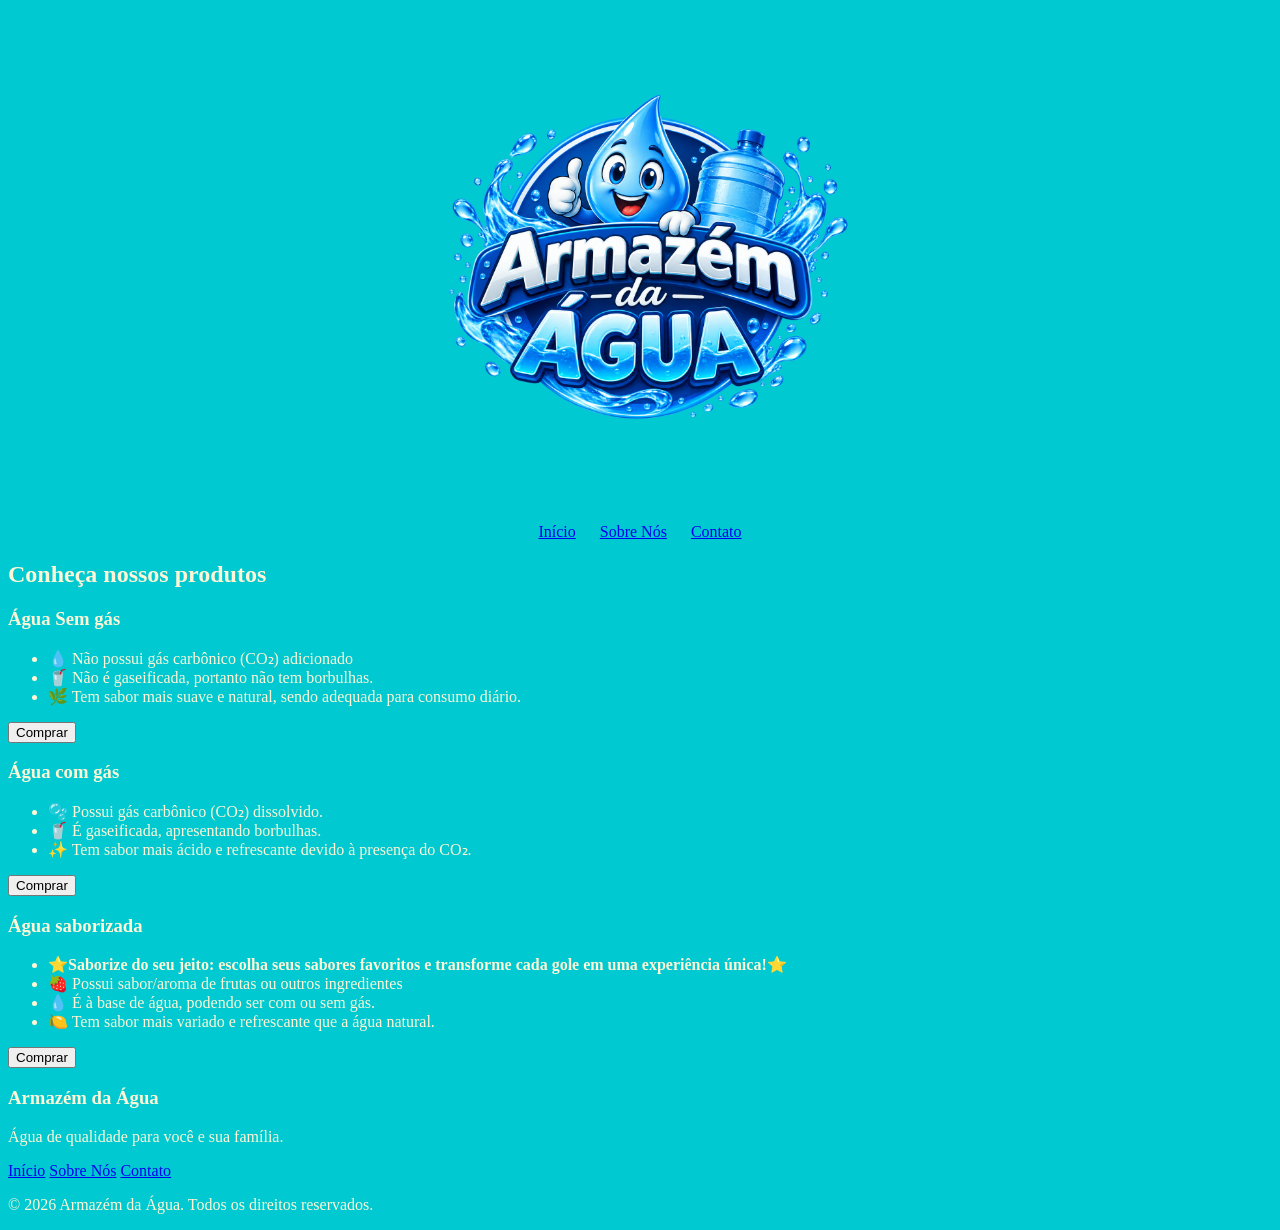
==== Site/Page/index.html @ 369a60cc "atalizado" ====
<!DOCTYPE html>
<html lang="pt-br">

<head>
    <meta charset="UTF-8">
    <meta name="viewport" content="width=device-width, initial-scale=1.0">
    <title>Armazém da Água</title>
    <link rel="stylesheet" href="../CSS/style.css">
</head>

<body>
    <header>
        <section class="class">
            <div id="Logo">
                <img src="../Logo/ChatGPT Image 17_08_2026, 20_45_59.png" alt="Logo"> 
                <nav>
                    <a href="Início.html">Início</a>
                    <a href="sobre.html">Sobre Nós</a>
                    <a href="contato.html">Contato</a>
                </nav>
            </div>
        </section>
    </header>
    <main>
        <h2>Conheça nossos produtos</h2>
        <section class="section">
            <div id="Produtos1">
                <h3>Água Sem gás </h3>
                <ul>
                    <li>💧 Não possui gás carbônico (CO₂) adicionado</li>
                    <li>🥤 Não é gaseificada, portanto não tem borbulhas.</li>
                    <li>🌿 Tem sabor mais suave e natural, sendo adequada para consumo diário.</li>
                </ul>
                <button>Comprar</button>
            </div>
        </section>
        <section class="section">
            <div id="produto2">
                <h3>Água com gás</h3>
                <ul>
                    <li>🫧 Possui gás carbônico (CO₂) dissolvido.</li>
                    <li>🥤 É gaseificada, apresentando borbulhas.</li>
                    <li>✨ Tem sabor mais ácido e refrescante devido à presença do CO₂.</li>
                </ul>
                <button>Comprar</button>
            </div>
        </section>
        <section class="section">
            <div id="Produto3">
                <h3>Água saborizada </h3>
                <ul>
                    <li><strong>⭐Saborize do seu jeito: escolha seus sabores favoritos e transforme cada gole em uma
                            experiência única!⭐</strong></li>
                    <li>🍓 Possui sabor/aroma de frutas ou outros ingredientes</li>
                    <li>💧 É à base de água, podendo ser com ou sem gás.</li>
                    <li>🍋 Tem sabor mais variado e refrescante que a água natural.</li>
                </ul>
                <button>Comprar</button>
            </div>
        </section>
    </main>
    <footer>
            <div class="footer-content">
                <h3>Armazém da Água</h3>
                <p>Água de qualidade para você e sua família.</p>

                <div class="footer-links">
                    <a href="Início.html">Início</a>
                    <a href="sobre.html">Sobre Nós</a>
                    <a href="contato.html">Contato</a>
                </div>
                <p class="copyright">
                    &copy; 2026 Armazém da Água. Todos os direitos reservados.
                </p>
            </div>
    </footer>
</body>
</html>
---- Site/CSS/style.css ----
body{
    color: #fef7d5;
    background-color: #00c9d2;
    font-family: 'Times New Roman', Times, serif;
}

#Logo {
    display: flex;
    flex-direction: column;
    align-items: center;
    justify-content: center;
    text-align: center;
}

#Logo img {
    width: 500px;
    height: 500px;
    object-fit: contain;
}

#Logo nav {
    margin-top: 15px;
}

#Logo nav a {
    margin: 0 10px;
}
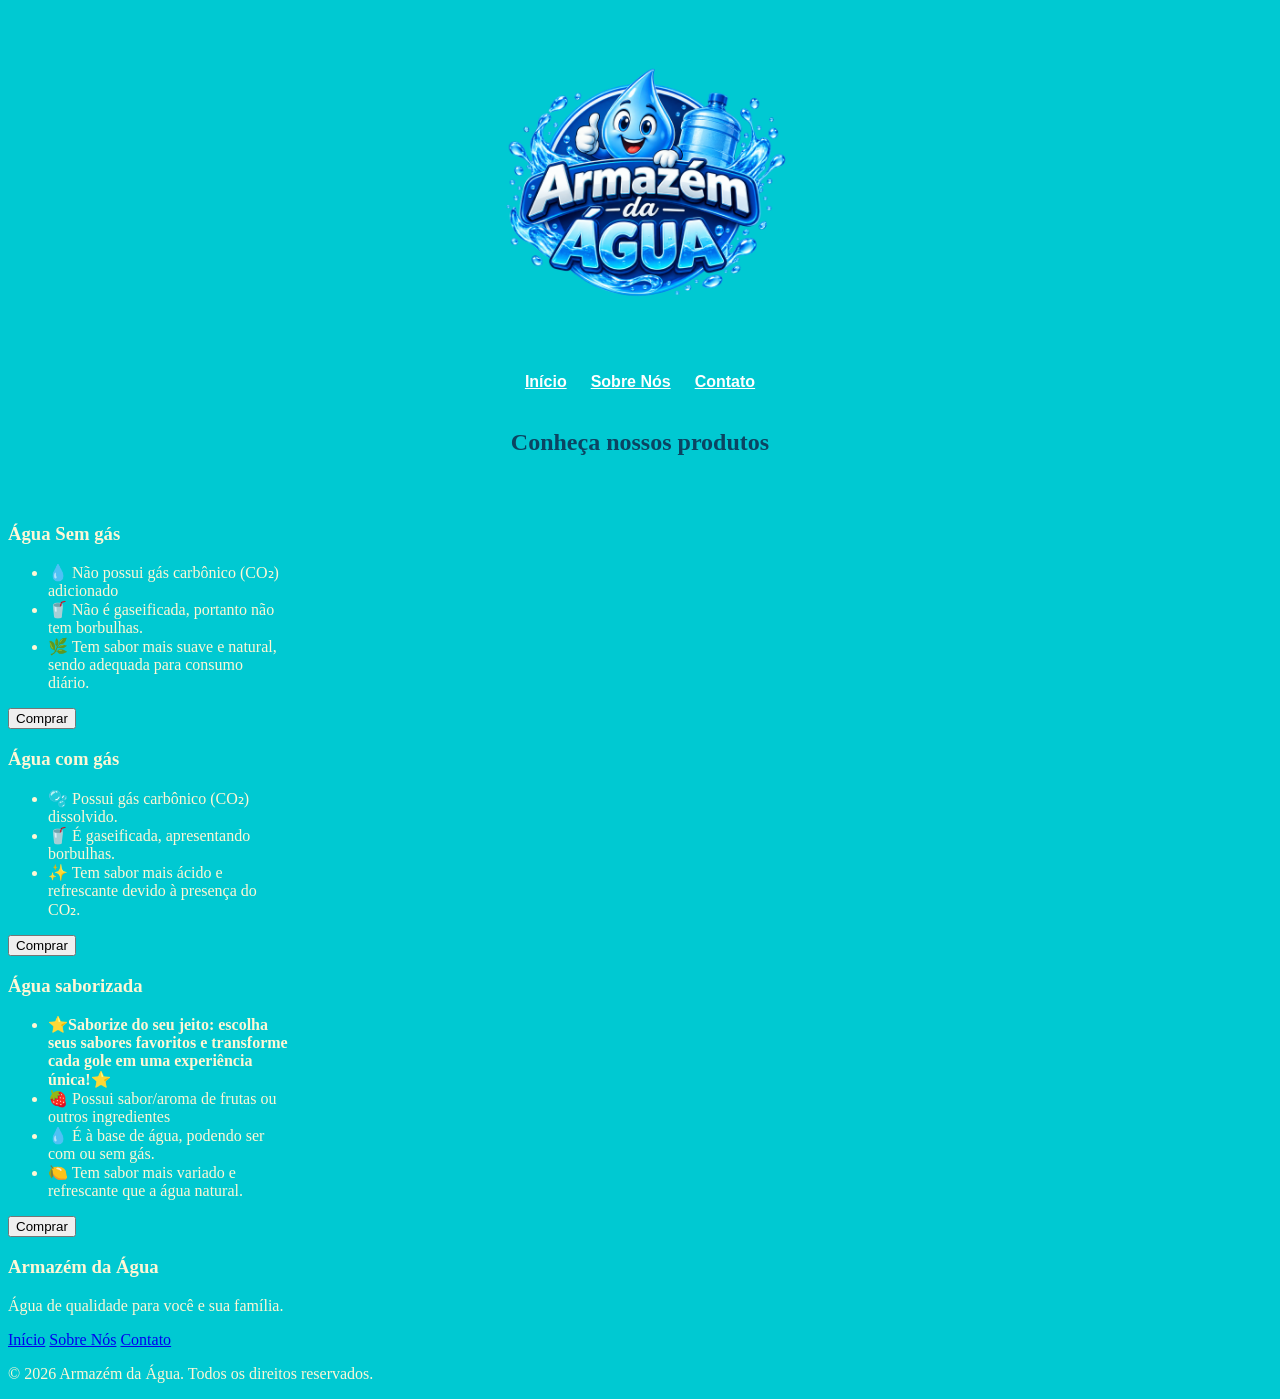
==== commit 2fc260af: "Atualizado" ====
--- a/Site/Page/index.html
+++ b/Site/Page/index.html
@@ -21,8 +21,10 @@
             </div>
         </section>
     </header>
+    <br>
     <main>
         <h2>Conheça nossos produtos</h2>
+        <br>
         <section class="section">
             <div id="Produtos1">
                 <h3>Água Sem gás </h3>
--- a/Site/CSS/style.css
+++ b/Site/CSS/style.css
@@ -13,8 +13,8 @@
 }
 
 #Logo img {
-    width: 500px;
-    height: 500px;
+    width: 350px;
+    height: 350px;
     object-fit: contain;
 }
 
@@ -25,3 +25,27 @@
 #Logo nav a {
     margin: 0 10px;
 }
+
+nav a{
+    color: white;
+    font-family: Arial, Helvetica, sans-serif;
+    font-weight: bolder;
+}
+
+main h2 {
+    text-align: center;
+    color: #0b4462;
+    margin-bottom: 30px;
+}
+
+.produtos {
+    display: flex;
+    justify-content: center;
+    gap: 30px;
+    flex-wrap: wrap;
+}
+
+.section {
+    width: 280px;
+    flex-wrap: wrap;
+}
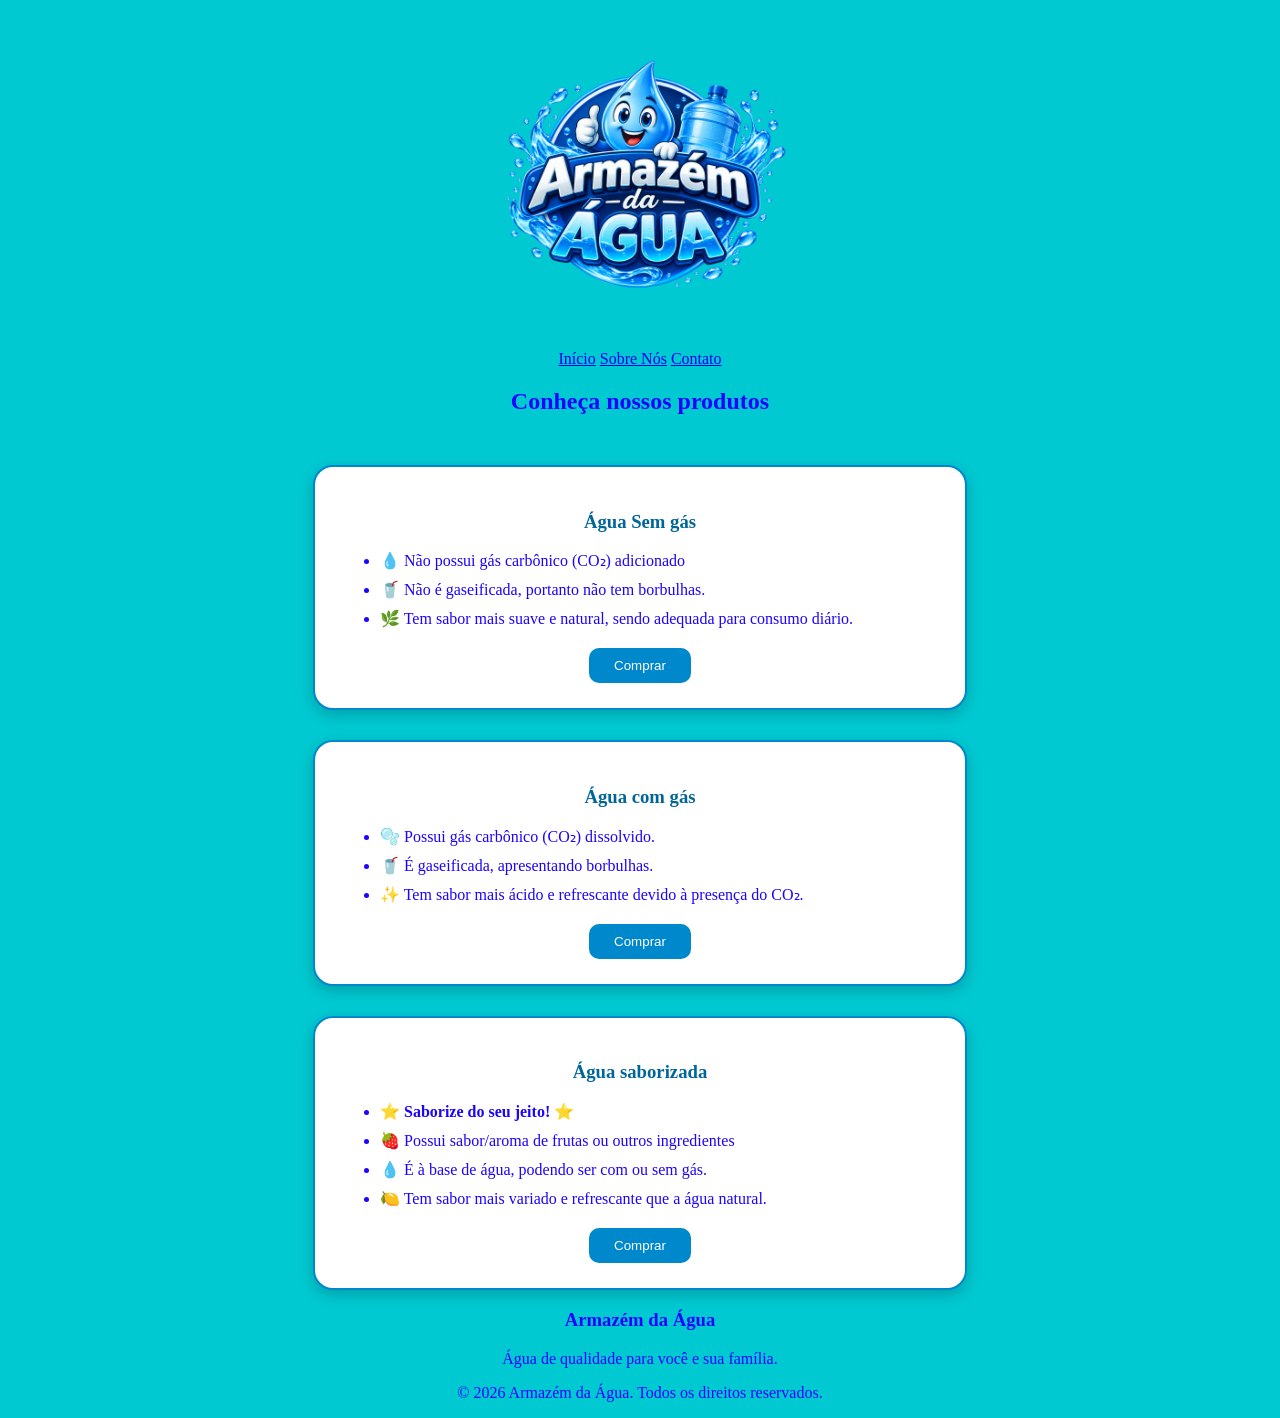
==== commit 8a93966d: "atualizado" ====
--- a/Site/Page/index.html
+++ b/Site/Page/index.html
@@ -7,12 +7,11 @@
     <title>Armazém da Água</title>
     <link rel="stylesheet" href="../CSS/style.css">
 </head>
-
 <body>
     <header>
         <section class="class">
             <div id="Logo">
-                <img src="../Logo/ChatGPT Image 17_08_2026, 20_45_59.png" alt="Logo"> 
+                <img src="../Logo/ChatGPT Image 17_08_2026, 20_45_59.png" alt="Logo">
                 <nav>
                     <a href="Início.html">Início</a>
                     <a href="sobre.html">Sobre Nós</a>
@@ -21,13 +20,11 @@
             </div>
         </section>
     </header>
-    <br>
     <main>
         <h2>Conheça nossos produtos</h2>
-        <br>
         <section class="section">
-            <div id="Produtos1">
-                <h3>Água Sem gás </h3>
+            <div id="produto1">
+                <h3>Água Sem gás</h3>
                 <ul>
                     <li>💧 Não possui gás carbônico (CO₂) adicionado</li>
                     <li>🥤 Não é gaseificada, portanto não tem borbulhas.</li>
@@ -48,11 +45,10 @@
             </div>
         </section>
         <section class="section">
-            <div id="Produto3">
-                <h3>Água saborizada </h3>
+            <div id="produto3">
+                <h3>Água saborizada</h3>
                 <ul>
-                    <li><strong>⭐Saborize do seu jeito: escolha seus sabores favoritos e transforme cada gole em uma
-                            experiência única!⭐</strong></li>
+                    <li><strong>⭐ Saborize do seu jeito! ⭐</strong></li>
                     <li>🍓 Possui sabor/aroma de frutas ou outros ingredientes</li>
                     <li>💧 É à base de água, podendo ser com ou sem gás.</li>
                     <li>🍋 Tem sabor mais variado e refrescante que a água natural.</li>
@@ -62,19 +58,14 @@
         </section>
     </main>
     <footer>
-            <div class="footer-content">
-                <h3>Armazém da Água</h3>
-                <p>Água de qualidade para você e sua família.</p>
-
-                <div class="footer-links">
-                    <a href="Início.html">Início</a>
-                    <a href="sobre.html">Sobre Nós</a>
-                    <a href="contato.html">Contato</a>
-                </div>
-                <p class="copyright">
-                    &copy; 2026 Armazém da Água. Todos os direitos reservados.
-                </p>
-            </div>
+        <div class="footer-content">
+            <h3>Armazém da Água</h3>
+            <p>Água de qualidade para você e sua família.</p>
+            <p class="copyright">
+                &copy; 2026 Armazém da Água. Todos os direitos reservados.
+            </p>
+        </div>
     </footer>
 </body>
+
 </html>
--- a/Site/CSS/style.css
+++ b/Site/CSS/style.css
@@ -1,7 +1,9 @@
 body{
-    color: #fef7d5;
+    color: rgb(29, 4, 255);
     background-color: #00c9d2;
     font-family: 'Times New Roman', Times, serif;
+    display: block;
+    margin: 0;
 }
 
 #Logo {
@@ -18,34 +20,53 @@
     object-fit: contain;
 }
 
-#Logo nav {
-    margin-top: 15px;
+main h2 {
+    text-align: center;
+    margin-bottom: 30px 0;
 }
 
-#Logo nav a {
-    margin: 0 10px;
-}
-
-nav a{
-    color: white;
-    font-family: Arial, Helvetica, sans-serif;
-    font-weight: bolder;
-}
-
-main h2 {
-    text-align: center;
-    color: #0b4462;
-    margin-bottom: 30px;
-}
-
-.produtos {
+main {
     display: flex;
-    justify-content: center;
+    flex-direction: column;
+    align-items: center;
     gap: 30px;
-    flex-wrap: wrap;
 }
 
 .section {
-    width: 280px;
-    flex-wrap: wrap;
+    width: 600px;
+    background-color: white;
+    border: 2px solid #0088cc;
+    border-radius: 20px;
+    padding: 25px;
+    box-shadow: 0 5px 15px rgba(0, 0, 0, 0.2);
+}
+
+.section h3 {
+    text-align: center;
+    color: #006699;
+}
+
+.section li {
+    margin-bottom: 10px;
+}
+
+.section button {
+    display: block;
+    margin: 20px auto 0;
+    padding: 10px 25px;
+    background-color: #0088cc;
+    color: white;
+    border: none;
+    border-radius: 10px;
+    cursor: pointer;
+}
+
+.section button:hover {
+    background-color: #005f8f;
+}
+
+footer{
+    text-align: center;
+    display: flex;
+    flex-direction: column;
 }
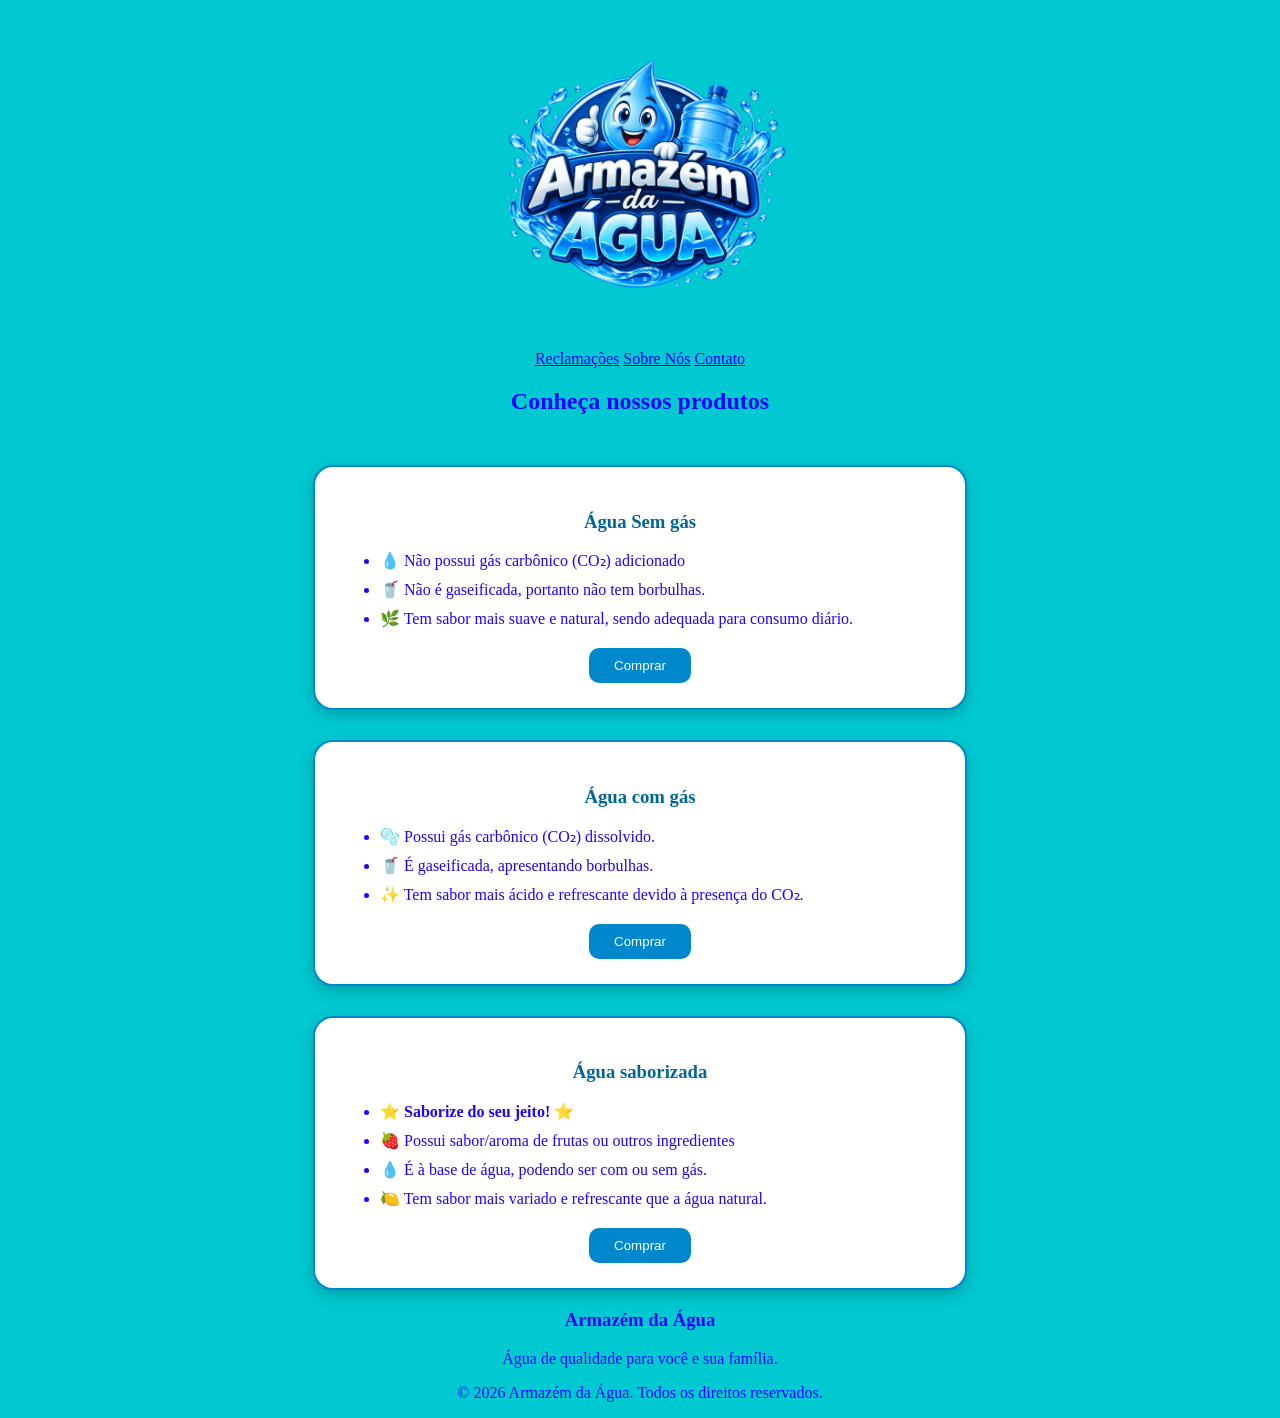
==== commit dba914df: "atualizado" ====
--- a/Site/Page/index.html
+++ b/Site/Page/index.html
@@ -13,7 +13,7 @@
             <div id="Logo">
                 <img src="../Logo/ChatGPT Image 17_08_2026, 20_45_59.png" alt="Logo">
                 <nav>
-                    <a href="Início.html">Início</a>
+                    <a href="Reclamações.html">Reclamações</a>
                     <a href="sobre.html">Sobre Nós</a>
                     <a href="contato.html">Contato</a>
                 </nav>
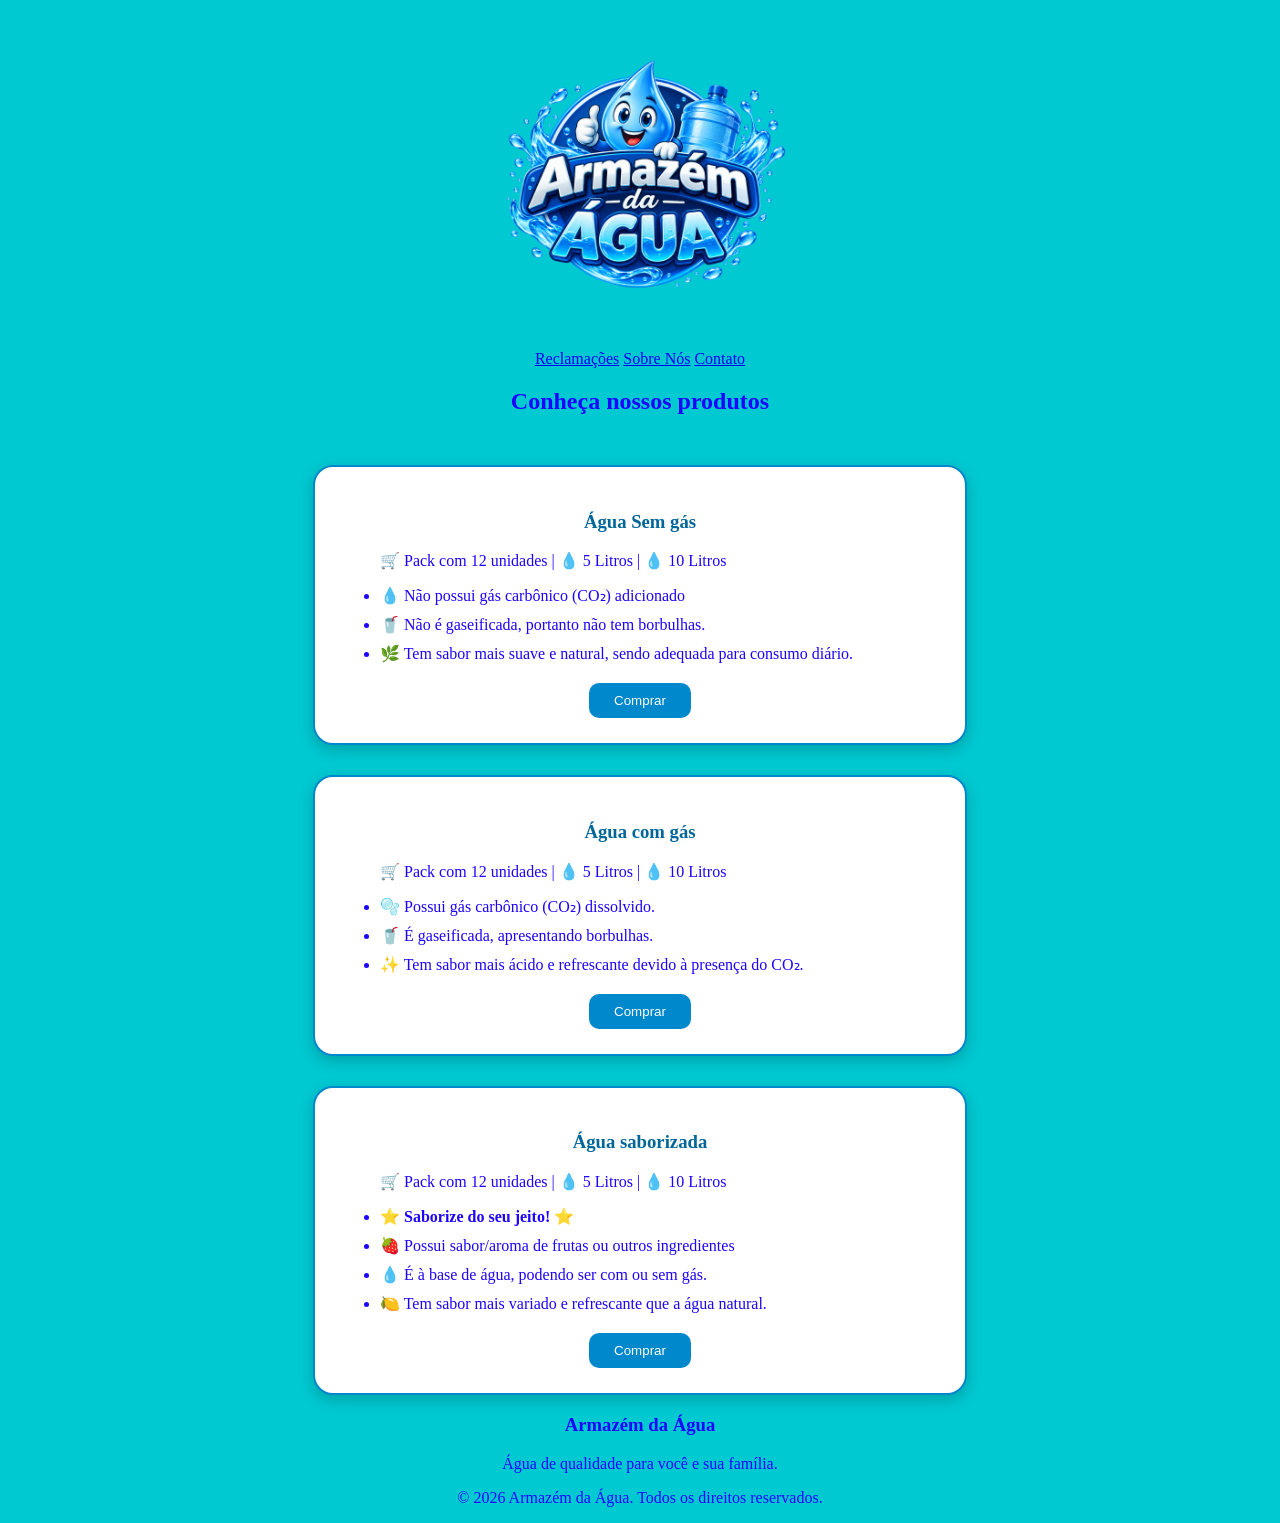
==== commit 006bc22d: "atualizado" ====
--- a/Site/Page/index.html
+++ b/Site/Page/index.html
@@ -26,6 +26,7 @@
             <div id="produto1">
                 <h3>Água Sem gás</h3>
                 <ul>
+                    <p>🛒 Pack com 12 unidades | 💧 5 Litros | 💧 10 Litros</p>
                     <li>💧 Não possui gás carbônico (CO₂) adicionado</li>
                     <li>🥤 Não é gaseificada, portanto não tem borbulhas.</li>
                     <li>🌿 Tem sabor mais suave e natural, sendo adequada para consumo diário.</li>
@@ -37,6 +38,7 @@
             <div id="produto2">
                 <h3>Água com gás</h3>
                 <ul>
+                    <p>🛒 Pack com 12 unidades | 💧 5 Litros | 💧 10 Litros</p>
                     <li>🫧 Possui gás carbônico (CO₂) dissolvido.</li>
                     <li>🥤 É gaseificada, apresentando borbulhas.</li>
                     <li>✨ Tem sabor mais ácido e refrescante devido à presença do CO₂.</li>
@@ -48,6 +50,7 @@
             <div id="produto3">
                 <h3>Água saborizada</h3>
                 <ul>
+                    <p>🛒 Pack com 12 unidades | 💧 5 Litros | 💧 10 Litros</p>
                     <li><strong>⭐ Saborize do seu jeito! ⭐</strong></li>
                     <li>🍓 Possui sabor/aroma de frutas ou outros ingredientes</li>
                     <li>💧 É à base de água, podendo ser com ou sem gás.</li>
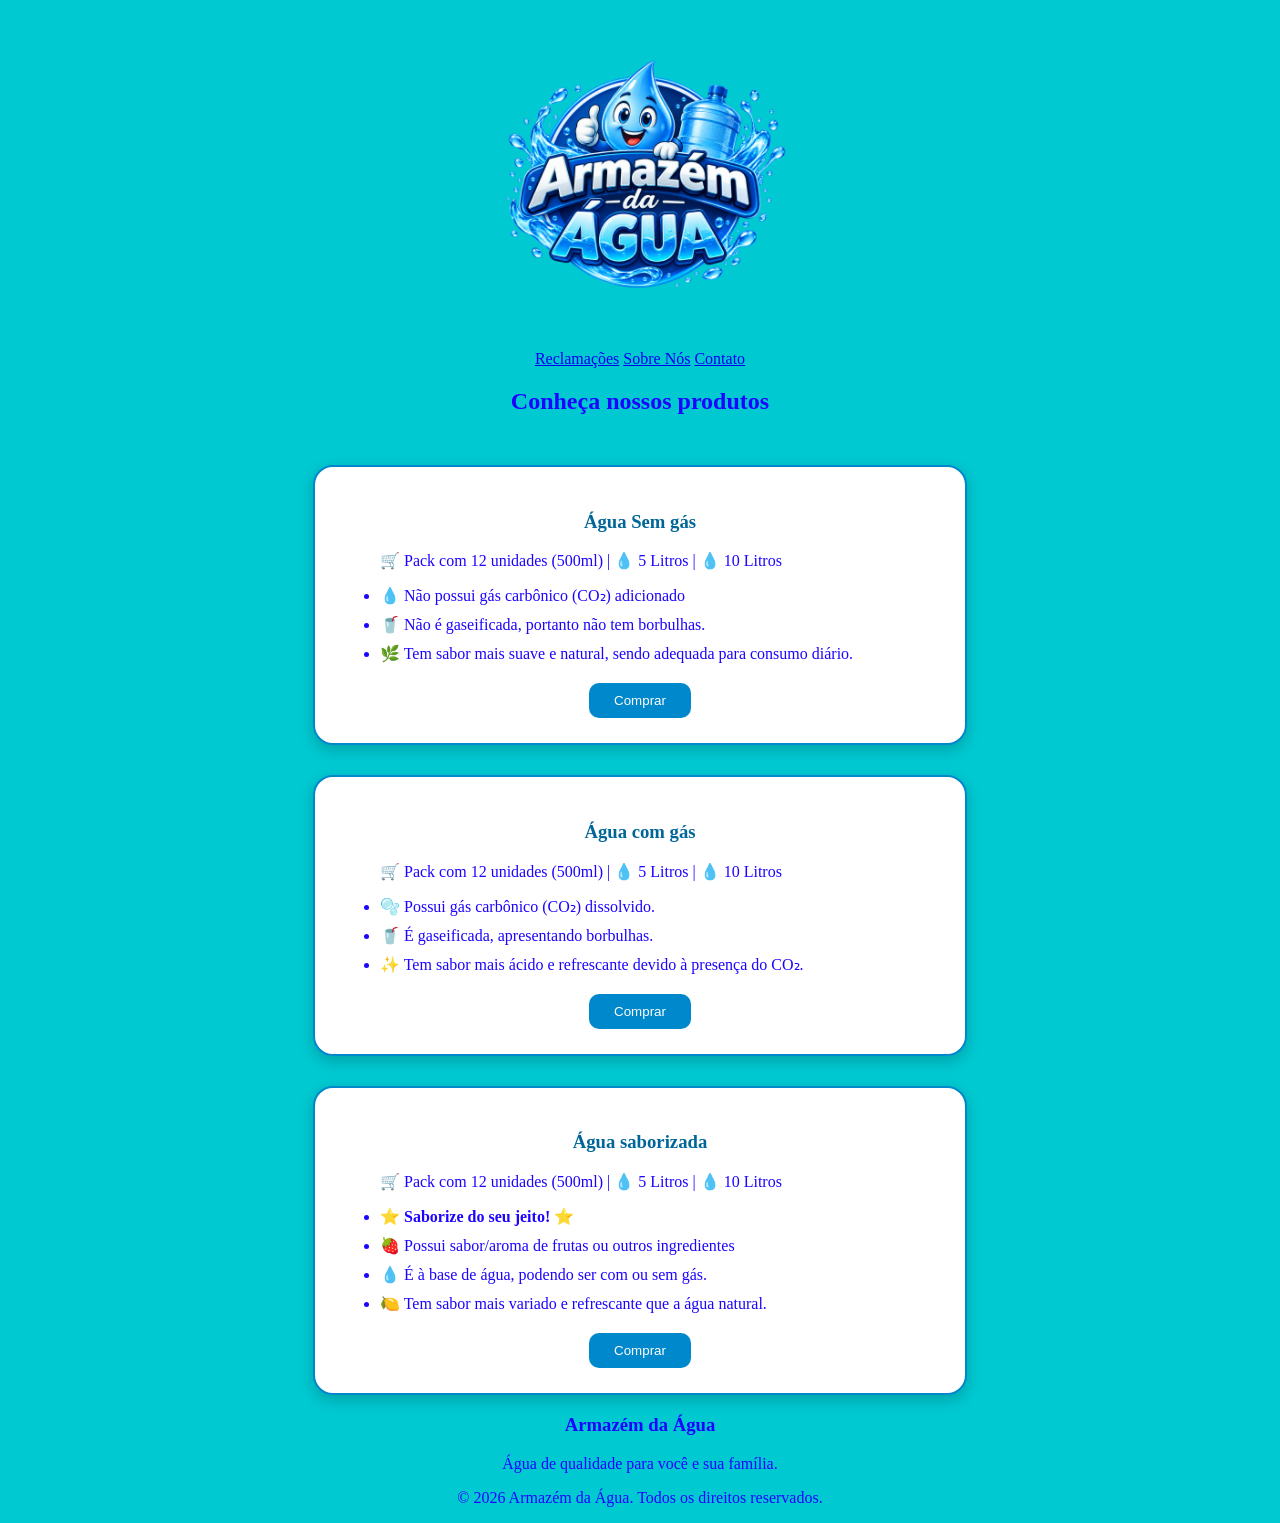
==== commit b46aca0d: "Atualizado" ====
--- a/Site/Page/index.html
+++ b/Site/Page/index.html
@@ -26,7 +26,7 @@
             <div id="produto1">
                 <h3>Água Sem gás</h3>
                 <ul>
-                    <p>🛒 Pack com 12 unidades | 💧 5 Litros | 💧 10 Litros</p>
+                    <p>🛒 Pack com 12 unidades (500ml) | 💧 5 Litros | 💧 10 Litros</p>
                     <li>💧 Não possui gás carbônico (CO₂) adicionado</li>
                     <li>🥤 Não é gaseificada, portanto não tem borbulhas.</li>
                     <li>🌿 Tem sabor mais suave e natural, sendo adequada para consumo diário.</li>
@@ -38,7 +38,7 @@
             <div id="produto2">
                 <h3>Água com gás</h3>
                 <ul>
-                    <p>🛒 Pack com 12 unidades | 💧 5 Litros | 💧 10 Litros</p>
+                    <p>🛒 Pack com 12 unidades (500ml) | 💧 5 Litros | 💧 10 Litros</p>
                     <li>🫧 Possui gás carbônico (CO₂) dissolvido.</li>
                     <li>🥤 É gaseificada, apresentando borbulhas.</li>
                     <li>✨ Tem sabor mais ácido e refrescante devido à presença do CO₂.</li>
@@ -50,7 +50,7 @@
             <div id="produto3">
                 <h3>Água saborizada</h3>
                 <ul>
-                    <p>🛒 Pack com 12 unidades | 💧 5 Litros | 💧 10 Litros</p>
+                    <p>🛒 Pack com 12 unidades (500ml) | 💧 5 Litros | 💧 10 Litros</p>
                     <li><strong>⭐ Saborize do seu jeito! ⭐</strong></li>
                     <li>🍓 Possui sabor/aroma de frutas ou outros ingredientes</li>
                     <li>💧 É à base de água, podendo ser com ou sem gás.</li>
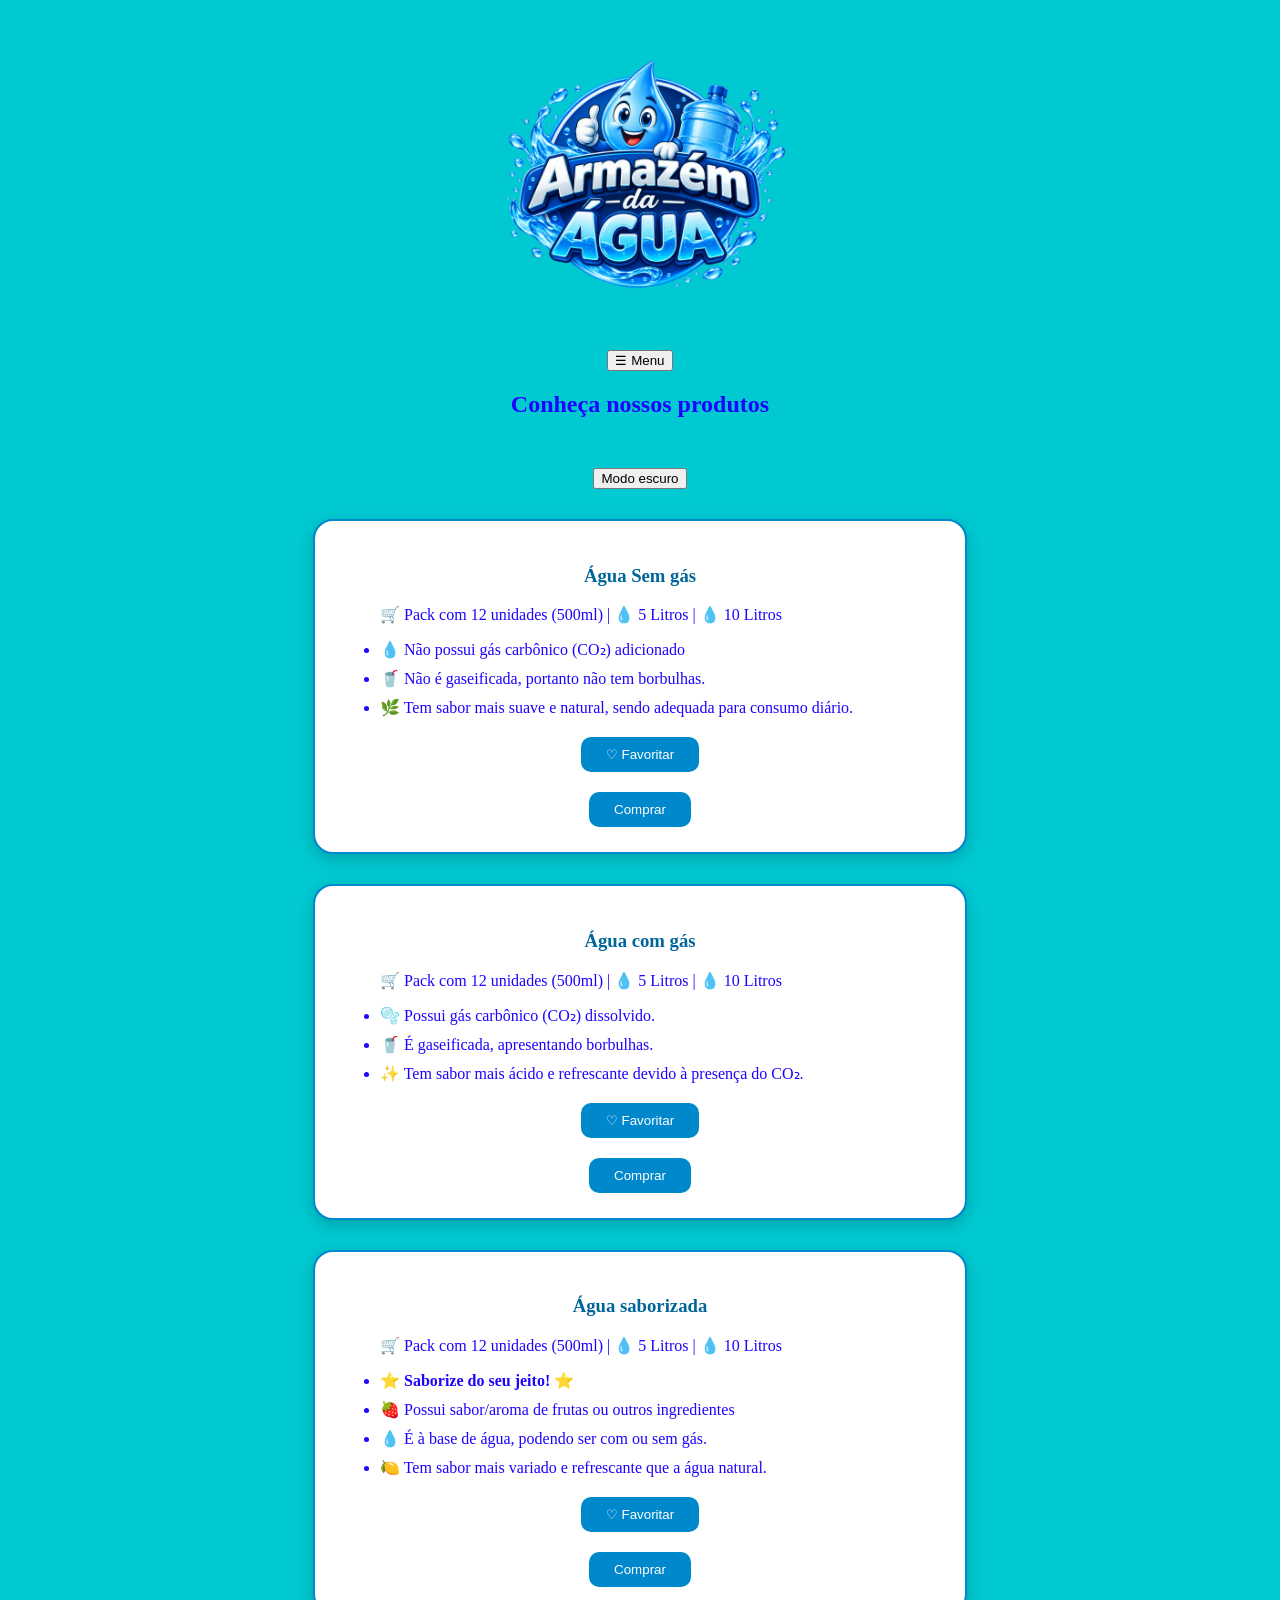
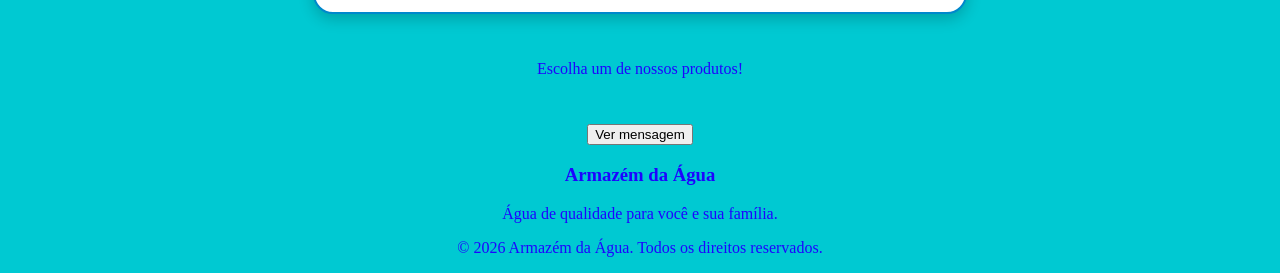
==== commit 463a1914: "atualizado" ====
--- a/Site/Page/index.html
+++ b/Site/Page/index.html
@@ -6,13 +6,17 @@
     <meta name="viewport" content="width=device-width, initial-scale=1.0">
     <title>Armazém da Água</title>
     <link rel="stylesheet" href="../CSS/style.css">
+    <script src="../Script/scripi.js" defer></script>
 </head>
+
 <body>
     <header>
         <section class="class">
             <div id="Logo">
                 <img src="../Logo/ChatGPT Image 17_08_2026, 20_45_59.png" alt="Logo">
-                <nav>
+
+                <button id="btn-menu">☰ Menu</button>
+                <nav id="menu">
                     <a href="Reclamações.html">Reclamações</a>
                     <a href="sobre.html">Sobre Nós</a>
                     <a href="contato.html">Contato</a>
@@ -22,6 +26,11 @@
     </header>
     <main>
         <h2>Conheça nossos produtos</h2>
+
+
+
+        <button id="tema" class="ativo">Modo escuro</button>
+
         <section class="section">
             <div id="produto1">
                 <h3>Água Sem gás</h3>
@@ -31,6 +40,7 @@
                     <li>🥤 Não é gaseificada, portanto não tem borbulhas.</li>
                     <li>🌿 Tem sabor mais suave e natural, sendo adequada para consumo diário.</li>
                 </ul>
+                <button id="btn-favoritar-1">♡ Favoritar</button>
                 <button>Comprar</button>
             </div>
         </section>
@@ -43,6 +53,7 @@
                     <li>🥤 É gaseificada, apresentando borbulhas.</li>
                     <li>✨ Tem sabor mais ácido e refrescante devido à presença do CO₂.</li>
                 </ul>
+                <button id="btn-favoritar-2">♡ Favoritar</button>
                 <button>Comprar</button>
             </div>
         </section>
@@ -56,9 +67,14 @@
                     <li>💧 É à base de água, podendo ser com ou sem gás.</li>
                     <li>🍋 Tem sabor mais variado e refrescante que a água natural.</li>
                 </ul>
+                <button id="btn-favoritar-3">♡ Favoritar</button>
                 <button>Comprar</button>
             </div>
         </section>
+
+        <p id="mensagem">Escolha um de nossos produtos!</p>
+
+        <button id="btn-mensagem">Ver mensagem</button>
     </main>
     <footer>
         <div class="footer-content">
--- a/Site/CSS/style.css
+++ b/Site/CSS/style.css
@@ -69,4 +69,55 @@
     text-align: center;
     display: flex;
     flex-direction: column;
+}
+
+body.ativo {
+    background-color: #222;
+    color: white;
+}
+
+body.ativo .section {
+    background-color: #333;
+    color: white;
+}
+
+body.ativo .section h3 {
+    color: white;
+}
+
+body.ativo .section p {
+    color: white;
+}
+
+body.ativo .section li {
+    color: white;
+}
+
+#menu {
+    display: none;
+}
+
+#menu.ativo {
+    display: flex;
+    flex-direction: column;
+}
+
+.destaque {
+    transform: scale(1.03);
+    box-shadow: 0 5px 20px rgba(0, 0, 0, 0.4);
+}
+
+#btn-favoritar-1.ativo {
+    background-color: red;
+    color: white;
+}
+
+#btn-favoritar-2.ativo {
+    background-color: red;
+    color: white;
+}
+
+#btn-favoritar-3.ativo {
+    background-color: red;
+    color: white;
 }
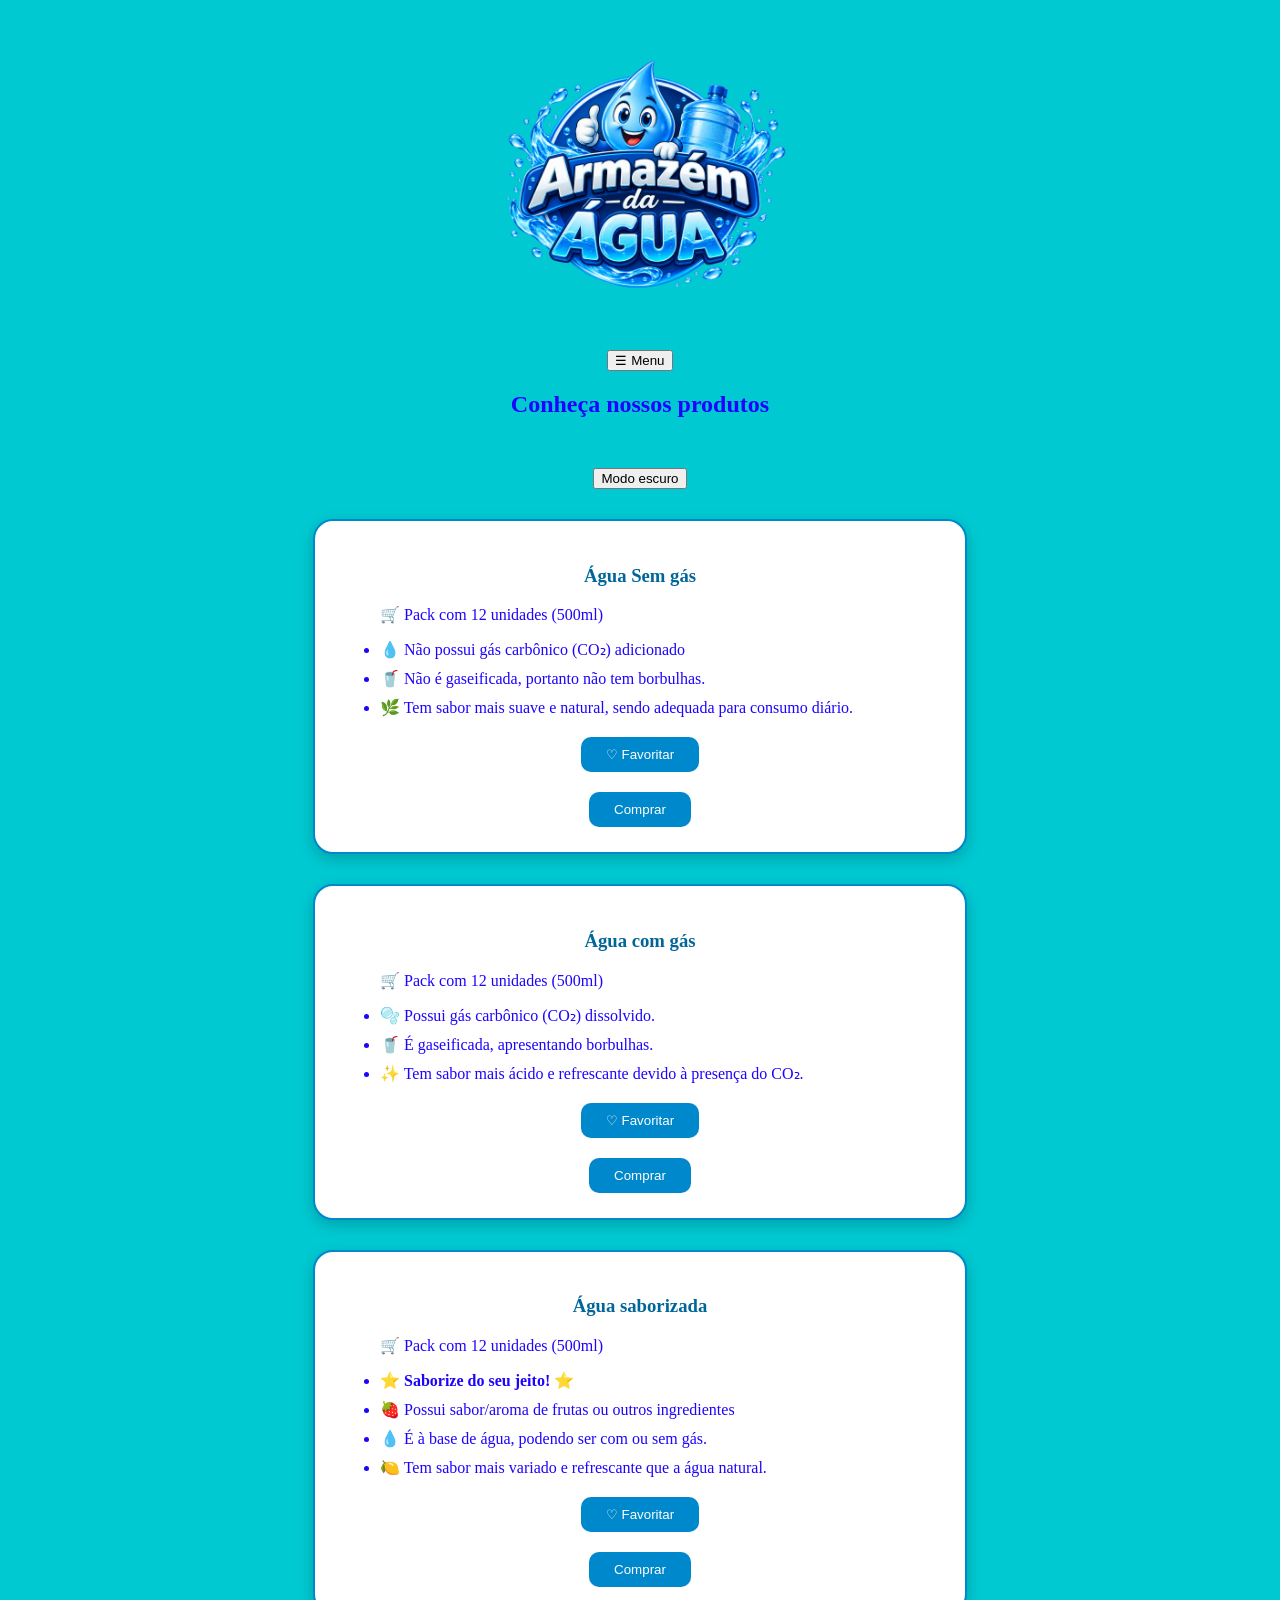
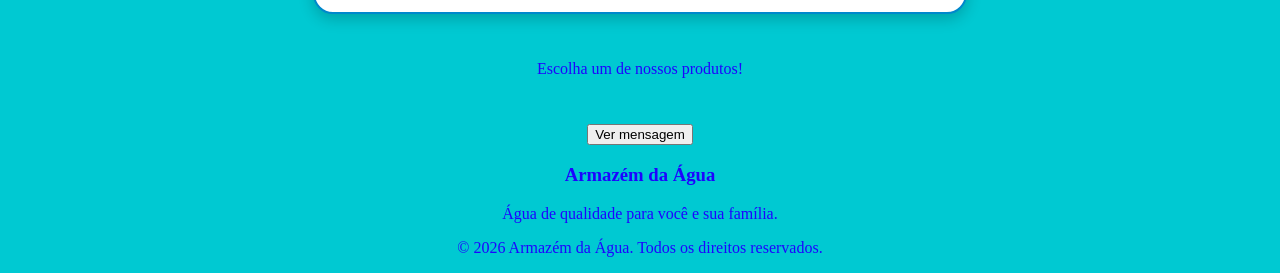
==== commit 01946f16: "Atualizado" ====
--- a/Site/Page/index.html
+++ b/Site/Page/index.html
@@ -20,6 +20,7 @@
                     <a href="Reclamações.html">Reclamações</a>
                     <a href="sobre.html">Sobre Nós</a>
                     <a href="contato.html">Contato</a>
+                    <a href="favoritos.html">Favoritos</a>
                 </nav>
             </div>
         </section>
@@ -35,40 +36,46 @@
             <div id="produto1">
                 <h3>Água Sem gás</h3>
                 <ul>
-                    <p>🛒 Pack com 12 unidades (500ml) | 💧 5 Litros | 💧 10 Litros</p>
+                    <p>🛒 Pack com 12 unidades (500ml) </p>
                     <li>💧 Não possui gás carbônico (CO₂) adicionado</li>
                     <li>🥤 Não é gaseificada, portanto não tem borbulhas.</li>
                     <li>🌿 Tem sabor mais suave e natural, sendo adequada para consumo diário.</li>
                 </ul>
                 <button id="btn-favoritar-1">♡ Favoritar</button>
-                <button>Comprar</button>
+                <button onclick="window.open('produto1.html', '_blank')">
+                    Comprar
+                </button>
             </div>
         </section>
         <section class="section">
             <div id="produto2">
                 <h3>Água com gás</h3>
                 <ul>
-                    <p>🛒 Pack com 12 unidades (500ml) | 💧 5 Litros | 💧 10 Litros</p>
+                    <p>🛒 Pack com 12 unidades (500ml) </p>
                     <li>🫧 Possui gás carbônico (CO₂) dissolvido.</li>
                     <li>🥤 É gaseificada, apresentando borbulhas.</li>
                     <li>✨ Tem sabor mais ácido e refrescante devido à presença do CO₂.</li>
                 </ul>
                 <button id="btn-favoritar-2">♡ Favoritar</button>
-                <button>Comprar</button>
+                <button onclick="window.open('produto2.html', '_blank')">
+                    Comprar
+                </button>
             </div>
         </section>
         <section class="section">
             <div id="produto3">
                 <h3>Água saborizada</h3>
                 <ul>
-                    <p>🛒 Pack com 12 unidades (500ml) | 💧 5 Litros | 💧 10 Litros</p>
+                    <p>🛒 Pack com 12 unidades (500ml) </p>
                     <li><strong>⭐ Saborize do seu jeito! ⭐</strong></li>
                     <li>🍓 Possui sabor/aroma de frutas ou outros ingredientes</li>
                     <li>💧 É à base de água, podendo ser com ou sem gás.</li>
                     <li>🍋 Tem sabor mais variado e refrescante que a água natural.</li>
                 </ul>
                 <button id="btn-favoritar-3">♡ Favoritar</button>
-                <button>Comprar</button>
+                <button onclick="window.open('produto3.html', '_blank')">
+                    Comprar
+                </button>
             </div>
         </section>
 
